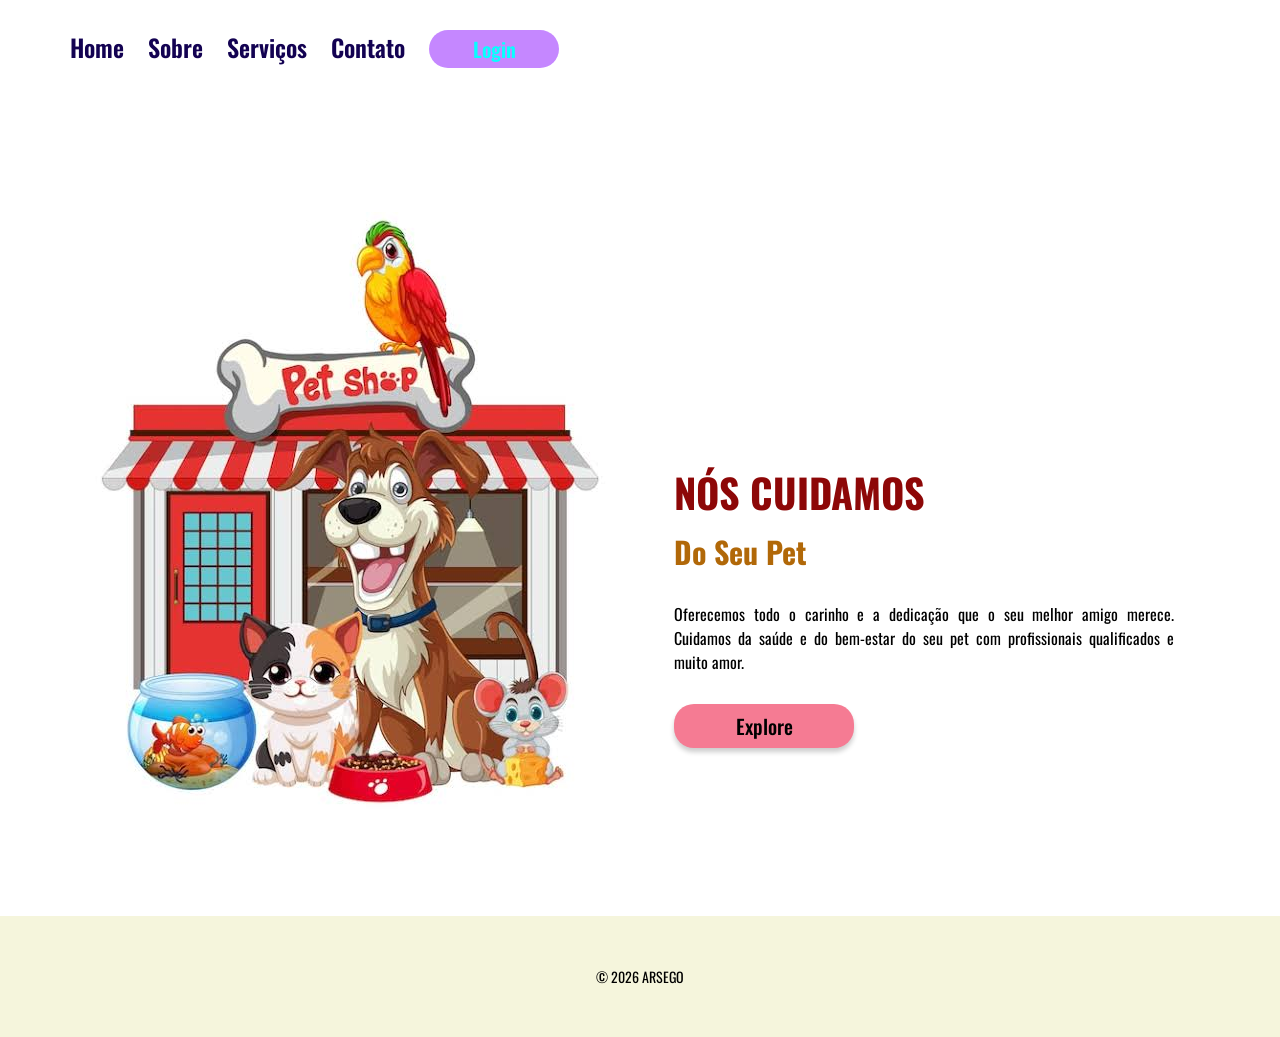
==== index.html @ 1983455b "Add files via upload" ====
<!DOCTYPE html>
<html lang="en">

<head>
    <meta charset="UTF-8">
    <meta name="viewport" content="width=device-width, initial-scale=1.0">
    <title>Pet ARSEGO</title>
    <link rel="stylesheet" href="style.css">
    <link rel="preconnect" href="https://fonts.googleapis.com">
    <link rel="preconnect" href="https://fonts.gstatic.com" crossorigin>
    <link href="https://fonts.googleapis.com/css2?family=Oswald:wght@200..700&display=swap" rel="stylesheet">
</head>

<body>
    <header>
        <nav>
            <ul>
                <li><a href="#">Home</a></li>
                <li><a href="#">Sobre</a></li>
                <li><a href="#">Serviços</a></li>
                <li><a href="contato.html">Contato</a></li>
            </ul>
        </nav>
        <button class="botao-login">Login</button>
    </header>
    <main>
        <img src="images.jpeg" alt="logo-pet" class="logo">
        <div class="texto">
            <h1 class="titulo">NÓS CUIDAMOS</h1>
            <h2 class="sub-titulo">Do Seu Pet</h2>
            <p class="paragrafo"> Oferecemos todo o carinho e a dedicação que o seu melhor amigo merece. Cuidamos da
                saúde e do bem-estar do seu pet
                com profissionais qualificados e muito amor.</p>
                <button class="botao-explore">Explore</button>
        </div>
    </main>
    <footer>
        <p>&copy; 2026 ARSEGO</p>
    </footer>



    <script src="app.js"></script>
</body>

</html>
---- style.css ----
*{
    margin:0;
    padding:0;
    box-sizing: border-box;
    font-family:'Oswald', sans-serif ;
}

li{
    display:inline-block;
}
nav{
    display:inline-block;
}
header{
    margin:30px 0px 144px 70px;
}
a{
    font-weight: 600;
    font-size: 24px;
    line-height: 28px;
    margin: 0 20px 0 0 ;
    cursor:pointer;
    color:rgb(19, 2, 82);
    transition:opacity 0.2s;
    text-decoration: none
}
a:hover{
opacity: 0.8;
}

.botao-login{
    width: 130px;
    height:38px ;
    border-radius: 20px;
    background-color: rgb(197, 135, 255);
    border:none;
    font-size: 20px;
    font-weight: 600;
    color:rgb(7, 255, 255);
    transition:opacity 0.2s;
}

.botao-login:hover{
    opacity: 0.8;
    background-color: rgb(80, 6, 6);
}

logo{
    width: 40%;
    vertical-align: middle;
}
.texto{
    width: 40%;
    display:inline-block;
    vertical-align: top;
    margin: 250px 0 0 5%;
    text-align: left;
}
main{
    text-align: center;
}
.botao-explore{
    width: 180px;
    height: 44px;
    cursor: pointer;
    background: rgb(245, 123, 147);
    border:none;
    border-radius: 20px;
    font-size: 20px;
    font-weight: 500;
    box-shadow: 0 4px 5px rgba(0, 0, 0, 0.2);
    transition: opacity 0.3s
}

.botao-explore:houver {
opacity: 0,7;
}

.titulo{
    font-size: 40px;
    font-weight: 900;;
    color:rgb(141, 7, 7)
}
.sub-titulo{
    color:rgb(177, 104, 8);
    line-height: 60px;
    font-size: 30px;
}
.paragrafo{
    font-size: 16px;
    font-weight: 400;
    line-height: 24px;
    color:black;
    text-align: justify;
    margin: 20px 0 30px 0;
    max-width: 500px;

}
footer{
    text-align: center;
    background-color: beige;
    padding: 50px;
    font-size: 14px;
    margin-top: 100px;
}

@media (max-width: 768px){
    header{
    margin:30px 0px 60px 0;
    text-align: center;
    width: 100%;
}

a{
    font-weight: 500;
    font-size: 16px;
    line-height: 28px;
    margin: 0 5px 0 0 ;
    
}

.botao-login{
    width: 90px;
    height: 32px ;
    border-radius: 15px;
    
    font-size: 16px;
    font-weight: 600;

}

.logo{
    width: 40%;
    display: block;
    margin: 0 auto 50px auto;
}

.texto{
    width: 80%; 
    text-align: center;

}
.titulo{
    font-size: 30px;
}

}
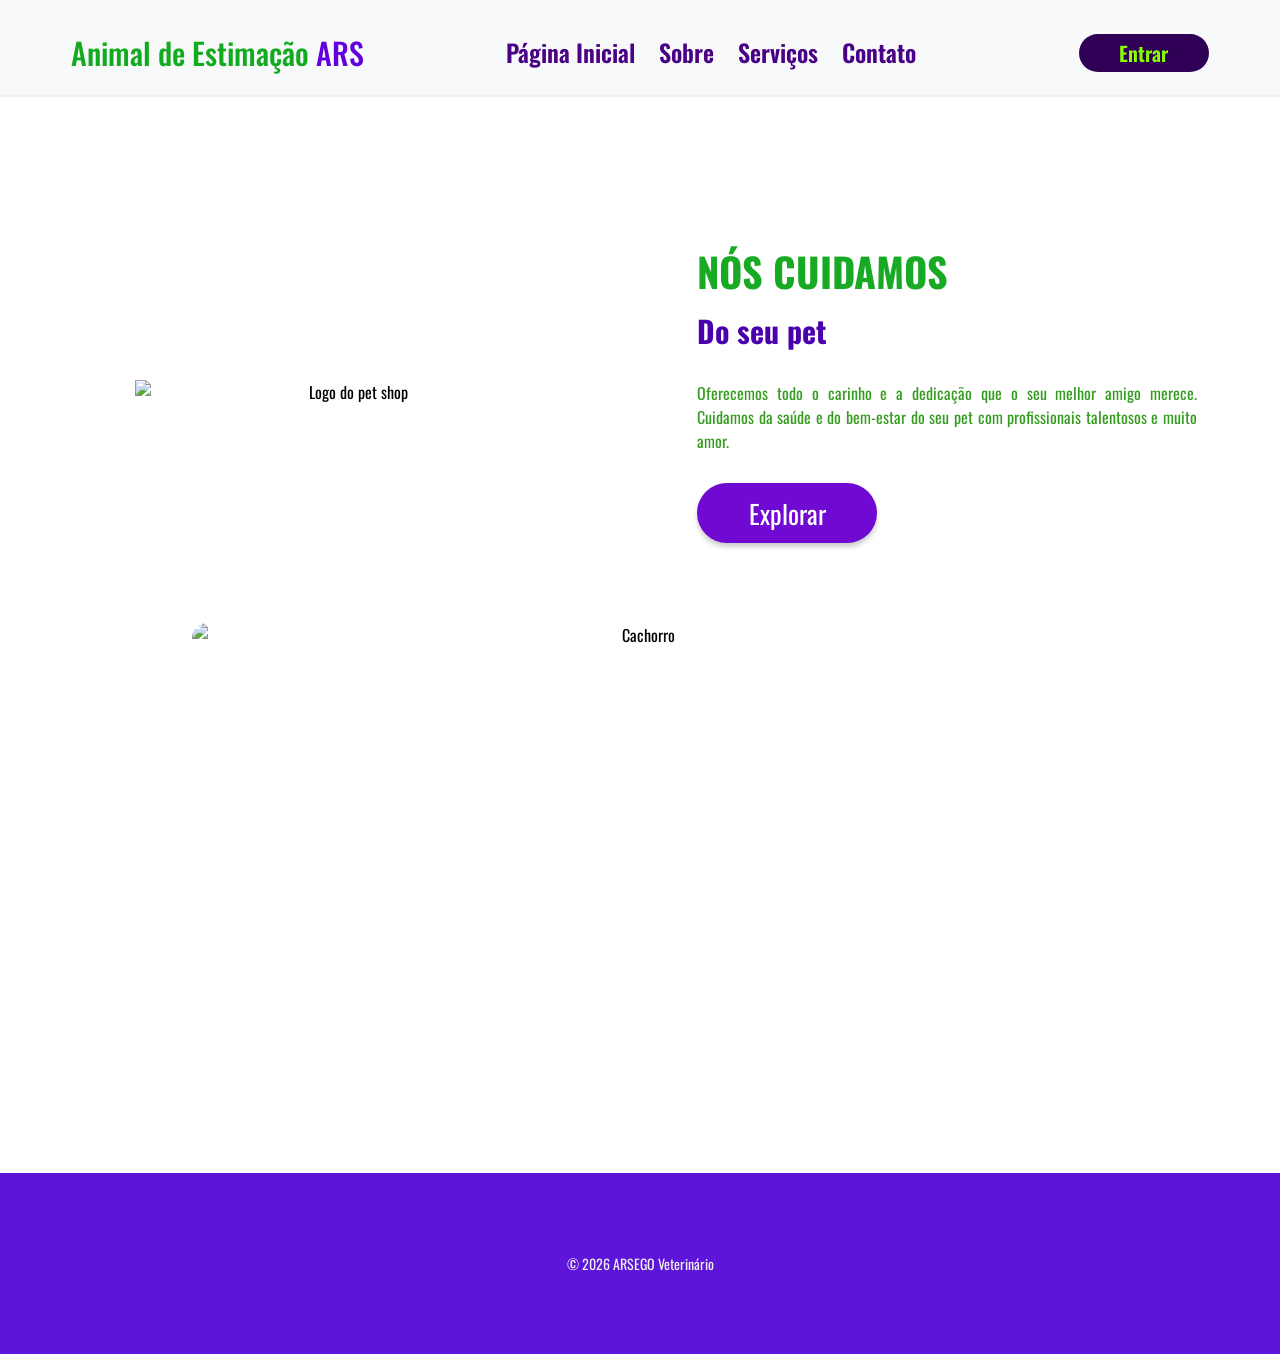
==== commit 001228a8: "Add files via upload" ====
--- a/index.html
+++ b/index.html
@@ -1,46 +1,86 @@
+
 <!DOCTYPE html>
-<html lang="en">
+<html lang="pt-BR">
 
 <head>
     <meta charset="UTF-8">
     <meta name="viewport" content="width=device-width, initial-scale=1.0">
+
     <title>Pet ARSEGO</title>
+
     <link rel="stylesheet" href="style.css">
+
     <link rel="preconnect" href="https://fonts.googleapis.com">
     <link rel="preconnect" href="https://fonts.gstatic.com" crossorigin>
-    <link href="https://fonts.googleapis.com/css2?family=Oswald:wght@200..700&display=swap" rel="stylesheet">
+
+    <link
+        href="https://fonts.googleapis.com/css2?family=Oswald:wght@200..700&display=swap"
+        rel="stylesheet">
 </head>
 
 <body>
+
     <header>
+        <div class="nome">
+            <span class="n1">Animal de Estimação</span>
+            <span class="n2">ARS</span>
+        </div>
+
         <nav>
             <ul>
-                <li><a href="#">Home</a></li>
-                <li><a href="#">Sobre</a></li>
-                <li><a href="#">Serviços</a></li>
-                <li><a href="contato.html">Contato</a></li>
+                <li>
+                    <a href="index.html" class="link-menu">Página Inicial</a>
+                </li>
+                <li>
+                    <a href="#sobre" class="link-menu">Sobre</a>
+                </li>
+                <li>
+                    <a href="servicos.html" class="link-menu">Serviços</a>
+                </li>
+                <li>
+                    <a href="#contato" class="link-menu">Contato</a>
+                </li>
             </ul>
         </nav>
-        <button class="botao-login">Login</button>
+
+        <button class="botao-login">Entrar</button>
     </header>
+
     <main>
-        <img src="images.jpeg" alt="logo-pet" class="logo">
-        <div class="texto">
-            <h1 class="titulo">NÓS CUIDAMOS</h1>
-            <h2 class="sub-titulo">Do Seu Pet</h2>
-            <p class="paragrafo"> Oferecemos todo o carinho e a dedicação que o seu melhor amigo merece. Cuidamos da
-                saúde e do bem-estar do seu pet
-                com profissionais qualificados e muito amor.</p>
-                <button class="botao-explore">Explore</button>
-        </div>
+        <section id="sobre">
+            <img
+                src="./img/3f9e624eeae8f2679e076b3620c508e7.jpg"
+                alt="Logo do pet shop"
+                class="logo">
+
+            <div class="texto">
+                <h1 class="titulo">NÓS CUIDAMOS</h1>
+                <h2 class="sub-titulo">Do seu pet</h2>
+
+                <p class="paragrafo">
+                    Oferecemos todo o carinho e a dedicação que o seu
+                    melhor amigo merece. Cuidamos da saúde e do bem-estar
+                    do seu pet com profissionais talentosos e muito amor.
+                </p>
+
+                <button
+                    class="botao-explore"
+                    onclick="imageApi()">
+                    Explorar
+                </button>
+            </div>
+
+            <div class="dogs-div">
+                <img src="" alt="Cachorro" class="img-dog">
+            </div>
+        </section>
     </main>
-    <footer>
-        <p>&copy; 2026 ARSEGO</p>
+
+    <footer id="contato">
+        <p>&copy; 2026 ARSEGO Veterinário</p>
     </footer>
 
+    <script src="app.js"></script>
 
-
-    <script src="app.js"></script>
 </body>
-
-</html>+</html>
--- a/style.css
+++ b/style.css
@@ -1,147 +1,285 @@
-*{
-    margin:0;
-    padding:0;
+
+* {
+    margin: 0;
+    padding: 0;
     box-sizing: border-box;
-    font-family:'Oswald', sans-serif ;
-}
-
-li{
-    display:inline-block;
-}
-nav{
-    display:inline-block;
-}
-header{
-    margin:30px 0px 144px 70px;
-}
-a{
+    font-family: 'Oswald', sans-serif;
+}
+
+li {
+    display: inline-block;
+}
+
+nav {
+    display: inline-block;
+}
+
+header {
+    margin: 0 0 144px 0;
+    background-color: #f8f9fa;
+    padding: 30px 0 20px 0;
+    border-bottom: 2px solid #f0f0f0;
+    display: flex;
+    align-items: center;
+    justify-content: space-around;
+}
+
+.nome {
+    font-size: 30px;
+    font-weight: 500;
+}
+
+.n1 {
+    color: #12aa1f;
+}
+
+.n2 {
+    color: rgb(97, 2, 221);
+}
+
+a {
     font-weight: 600;
     font-size: 24px;
     line-height: 28px;
-    margin: 0 20px 0 0 ;
-    cursor:pointer;
-    color:rgb(19, 2, 82);
-    transition:opacity 0.2s;
-    text-decoration: none
-}
-a:hover{
-opacity: 0.8;
-}
-
-.botao-login{
+    margin: 0 20px 0 0;
+    cursor: pointer;
+    color: rgb(73, 1, 133);
+    transition: opacity 0.2s;
+    text-decoration: none;
+}
+
+a:hover {
+    opacity: 0.8;
+}
+
+.botao-login {
     width: 130px;
-    height:38px ;
+    height: 38px;
     border-radius: 20px;
-    background-color: rgb(197, 135, 255);
-    border:none;
+    background-color: rgb(47, 0, 85);
+    border: none;
     font-size: 20px;
     font-weight: 600;
-    color:rgb(7, 255, 255);
-    transition:opacity 0.2s;
-}
-
-.botao-login:hover{
+    color: rgb(136, 255, 0);
+    transition: opacity 0.2s;
+    cursor: pointer;
+}
+
+.botao-login:hover {
     opacity: 0.8;
-    background-color: rgb(80, 6, 6);
-}
-
-logo{
+    background-color: rgb(90, 47, 47);
+}
+
+.logo {
     width: 40%;
+    max-width: 430px;
+    display: inline-block;
     vertical-align: middle;
-}
-.texto{
+    margin: 0 5%;
+}
+
+.texto {
     width: 40%;
-    display:inline-block;
-    vertical-align: top;
-    margin: 250px 0 0 5%;
+    display: inline-block;
+    vertical-align: middle;
+    margin: 0 0 0 5%;
     text-align: left;
 }
-main{
+
+main {
     text-align: center;
 }
-.botao-explore{
+
+.botao-explore {
     width: 180px;
-    height: 44px;
-    cursor: pointer;
-    background: rgb(245, 123, 147);
-    border:none;
-    border-radius: 20px;
-    font-size: 20px;
-    font-weight: 500;
+    height: 60px;
+    cursor: pointer;
+    background: rgb(112, 9, 209);
+    border: none;
+    border-radius: 30px;
+    font-size: 26px;
+    font-weight: 400;
     box-shadow: 0 4px 5px rgba(0, 0, 0, 0.2);
-    transition: opacity 0.3s
-}
-
-.botao-explore:houver {
-opacity: 0,7;
-}
-
-.titulo{
+    transition: opacity 0.4s;
+    text-decoration: none;
+    color: white;
+}
+
+.botao-explore:hover {
+    opacity: 0.7;
+}
+
+.titulo {
     font-size: 40px;
-    font-weight: 900;;
-    color:rgb(141, 7, 7)
-}
-.sub-titulo{
-    color:rgb(177, 104, 8);
+    font-weight: 900;
+    color: rgb(24, 170, 36);
+}
+
+.sub-titulo {
+    color: rgb(74, 0, 172);
     line-height: 60px;
     font-size: 30px;
 }
-.paragrafo{
+
+.paragrafo {
     font-size: 16px;
     font-weight: 400;
     line-height: 24px;
-    color:black;
+    color: rgb(52, 156, 31);
     text-align: justify;
     margin: 20px 0 30px 0;
     max-width: 500px;
-
-}
-footer{
+}
+
+footer {
     text-align: center;
-    background-color: beige;
-    padding: 50px;
+    background-color: #5d15da;
+    padding: 80px 0;
     font-size: 14px;
     margin-top: 100px;
-}
-
-@media (max-width: 768px){
-    header{
-    margin:30px 0px 60px 0;
-    text-align: center;
-    width: 100%;
-}
-
-a{
+    color: #f0f0f0;
+}
+
+.img-dog {
+    display: block;
+    width: 70%;
+    height: 450px;
+    object-fit: cover;
+    margin: 80px auto 0 auto;
+    border-radius: 15px;
+}
+
+.servicos {
+    padding: 10px 0 100px 0;
+}
+
+.h2-servicos {
     font-weight: 500;
-    font-size: 16px;
-    line-height: 28px;
-    margin: 0 5px 0 0 ;
-    
-}
-
-.botao-login{
-    width: 90px;
-    height: 32px ;
+}
+
+.lista-servicos {
+    width: 200px;
+    display: block;
+    text-decoration: none;
+    color: #515151;
+    border: 2px solid;
+    margin: 17px 10px;
+    padding: 16px 0;
     border-radius: 15px;
-    
-    font-size: 16px;
-    font-weight: 600;
-
-}
-
-.logo{
-    width: 40%;
-    display: block;
-    margin: 0 auto 50px auto;
-}
-
-.texto{
-    width: 80%; 
-    text-align: center;
-
-}
-.titulo{
-    font-size: 30px;
-}
-
-}+    transition: box-shadow 0.2s, transform 0.2s;
+}
+
+.lista-servicos:hover {
+    box-shadow: 0 2px 5px rgba(23, 38, 170, 0.719);
+    transform: translateY(-2px);
+}
+
+.img-card {
+    width: 70%;
+}
+
+.preco {
+    margin-top: 10px;
+}
+
+.agenda {
+    width: 220px;
+    height: 38px;
+    border-radius: 10px;
+    background-color: rgb(47, 0, 85);
+    border: none;
+    font-size: 18px;
+    cursor: pointer;
+    color: rgb(136, 255, 0);
+    transition: transform 0.3s;
+}
+
+.agenda:hover {
+    transform: scale(1.02);
+}
+
+@media (max-width: 768px) {
+    header {
+        margin: 30px 0 60px 0;
+        text-align: center;
+        width: 100%;
+        flex-wrap: wrap;
+        gap: 15px;
+    }
+
+    .nome {
+        display: none;
+    }
+
+    nav {
+        max-width: 100%;
+    }
+
+    nav a {
+        font-weight: 500;
+        font-size: 16px;
+        line-height: 28px;
+        margin: 0 5px 0 0;
+    }
+
+    .botao-login {
+        width: 90px;
+        height: 32px;
+        border-radius: 15px;
+        font-size: 16px;
+        font-weight: 600;
+    }
+
+    .logo {
+        width: 80%;
+        max-width: 430px;
+        display: block;
+        margin: 0 auto 25px;
+        border-radius: 15px;
+    }
+
+    .texto {
+        width: 80%;
+        margin: 0 auto;
+        text-align: center;
+    }
+
+    .titulo {
+        font-size: 30px;
+    }
+
+    .paragrafo {
+        margin: 20px auto 30px;
+    }
+
+    .img-dog {
+        width: 90%;
+        height: auto;
+        max-height: 250px;
+    }
+
+    .servicos {
+        padding-bottom: 50px;
+    }
+
+    .servicos li {
+        display: inline-block;
+        vertical-align: top;
+    }
+
+    .h2-servicos {
+        font-weight: 400;
+        font-size: 22px;
+    }
+
+    .lista-servicos {
+        width: 200px;
+        margin: 17px 10px;
+        padding: 16px 0;
+    }
+
+    footer {
+        padding: 50px 0;
+        margin-top: 60px;
+    }
+}
